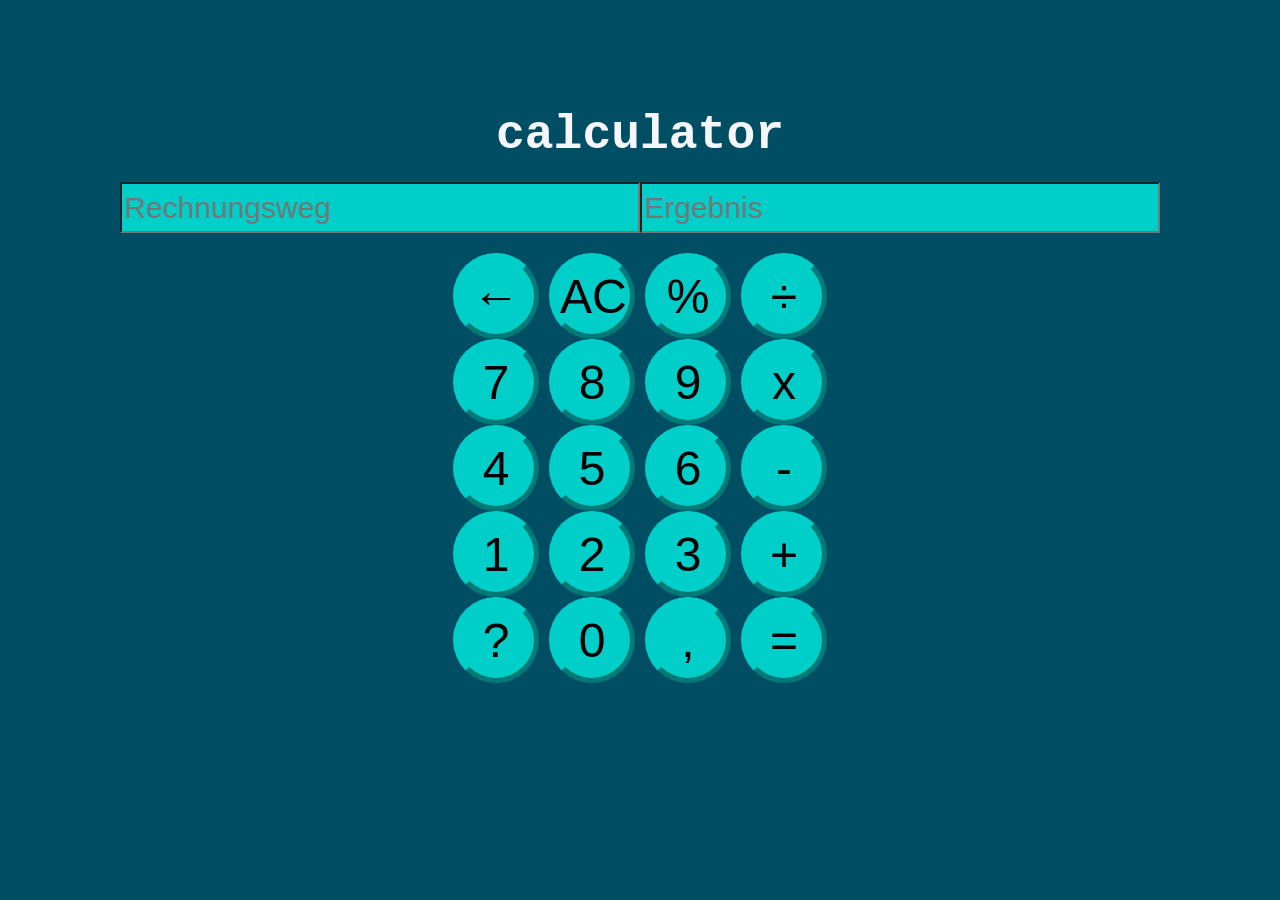
==== index2.html @ 15871a5d "Create index2.html" ====
<!DOCTYPE html>
<html lang="de">
<head>
    <meta charset="UTF-8">
    <meta name="viewport" content="width=device-width, initial-scale=1.0">
    <link rel="icon" type="image/svg" href="calculator.svg">
    <link rel="stylesheet" href="style.css">
    <title>Calculator</title>
</head>
<body>
    <header><h1 class="headline">calculator</h1></header>
    <main>
        <div class="calculator">
            <div class="calculatorField" id="calcuField">
                <input type="text" id="calculationWay" placeholder="Rechnungsweg">
                <input type="text" id="result" placeholder="Ergebnis">
            </div>
            <div class="ebene">
                <button class="btn" type="button" data-value="←">←</button>
                <button class="btn" type="button" data-value="AC">AC</button>
                <button class="btn" type="button" data-value="%">%</button>
                <button class="btn" type="button" data-value="÷">÷</button>
            </div>
            <div class="ebene">
                <button class="btn" type="button" data-value="7">7</button>
                <button class="btn" type="button" data-value="8">8</button>
                <button class="btn" type="button" data-value="9">9</button>
                <button class="btn" type="button" data-value="x">x</button>
            </div>
            <div class="ebene">
                <button class="btn" type="button" data-value="4">4</button>
                <button class="btn" type="button" data-value="5">5</button>
                <button class="btn" type="button" data-value="6">6</button>
                <button class="btn" type="button" data-value="-">-</button>
            </div>
            <div class="ebene">
                <button class="btn" type="button" data-value="1">1</button>
                <button class="btn" type="button" data-value="2">2</button>
                <button class="btn" type="button" data-value="3">3</button>
                <button class="btn" type="button" data-value="+">+</button>
            </div>
            <div class="ebene">
                <button class="btn" type="button" data-value="?">?</button>
                <button class="btn" type="button" data-value="0">0</button>
                <button class="btn" type="button" data-value=",">,</button>
                <button class="btn" type="button" data-value="=">=</button>
            </div>
        </div>
    </main>
    <footer></footer>
</body>
</html>
---- style.css ----
:root {
    /* color */
    --primary-color: #004E64;
    --second-color: #00CEC9;
    --text-color: #F5F6FA;
    --field-color: #00CEC9;

    /* fonts */
    --text-font: 'Courier New', Courier, monospace;

    /* size */
    --font-size: 48px;
    --font-input-size: 30px;
    --padding-top-size: 100px;
    --padding-bottom-size: 20px;
    --gap-size: 10px;
    --btn-size: 86px;
    --btn-radius-size: 50px;
    --btn-radius-width: 5px;
    --margin: 0;
}

body{
    padding: auto;
    background-color: var(--primary-color);
}

h1{
    color: var(--text-color);
    font-family: var(--text-font);
    font-size: var(--font-size);
    display: flex;
    justify-content: center;
    align-items: center;
    padding-top: var(--padding-top-size);
    padding-bottom: var(--padding-bottom-size);
    margin: var(--margin);
}

.ebene {
    display: flex;
    justify-content: center;
    align-items: center;
    flex-direction: row;
    padding: 0 100px 0 100px;
    gap: var(--gap-size);
}

.calculatorField{
    display: flex;
    justify-content: center;
    align-items: center;
    padding-bottom: var(--padding-bottom-size);
}

input{
    width: 40vw;
    height: 5vh;
    background-color: var(--field-color);
    color: var(--text-color);
    font-size: var(--font-input-size);
}

input[type="number"]::-webkit-inner-spin-button,
input[type="number"]::-webkit-outer-spin-button {
    -webkit-appearance: none;
    margin: var(--margin);
}

.btn{
    width: var(--btn-size);
    height: var(--btn-size);
    border-radius: var(--btn-radius-size);
    background-color: var(--second-color);
    border-color: var(--second-color);
    border-width: var(--btn-radius-width);
    font-size: var(--font-size);
}
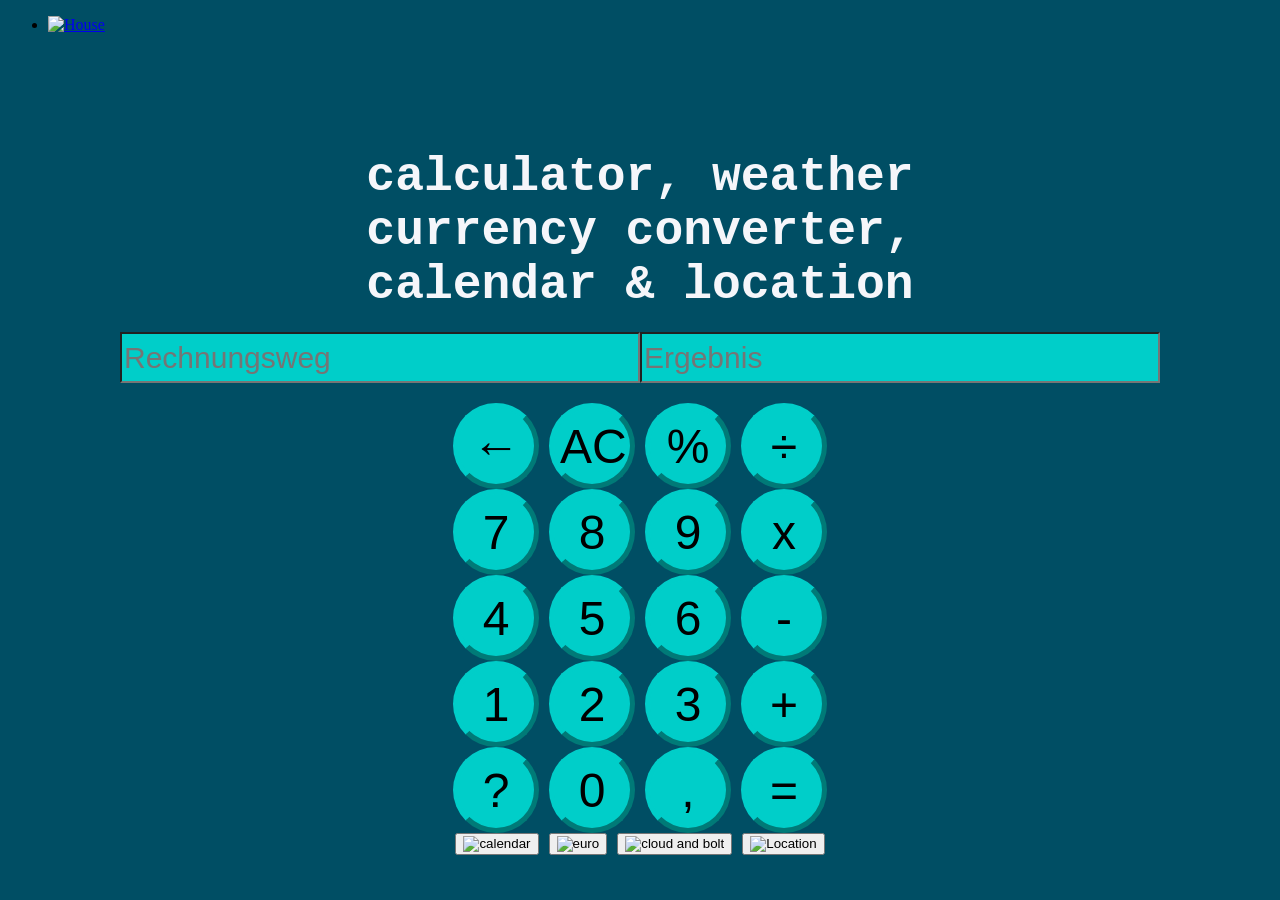
==== commit 8d32186d: "Update index2.html" ====
--- a/index2.html
+++ b/index2.html
@@ -8,42 +8,53 @@
     <title>Calculator</title>
 </head>
 <body>
-    <header><h1 class="headline">calculator</h1></header>
+    <header>
+        <ul>
+            <li><a href="www.kadirkahraman.de"><img class="websiteIcon" src="house.svg" alt="House"></a></li>
+        </ul>
+        <h1 class="headline">calculator, weather <br> currency converter, <br> calendar & location</h1>
+    </header>
     <main>
         <div class="calculator">
             <div class="calculatorField" id="calcuField">
-                <input type="text" id="calculationWay" placeholder="Rechnungsweg">
-                <input type="text" id="result" placeholder="Ergebnis">
+                <input class="inputField" type="text" id="calculationWay" placeholder="Rechnungsweg">
+                <input class="inputField ergebnis" type="text" id="result" placeholder="Ergebnis">
             </div>
             <div class="ebene">
-                <button class="btn" type="button" data-value="←">←</button>
-                <button class="btn" type="button" data-value="AC">AC</button>
-                <button class="btn" type="button" data-value="%">%</button>
-                <button class="btn" type="button" data-value="÷">÷</button>
+                <button class="btn operator" type="button" data-value="←">←</button>
+                <button class="btn operator" type="button" data-value="AC">AC</button>
+                <button class="btn operator" type="button" data-value="%">%</button>
+                <button class="btn operator" type="button" data-value="÷">÷</button>
             </div>
             <div class="ebene">
                 <button class="btn" type="button" data-value="7">7</button>
                 <button class="btn" type="button" data-value="8">8</button>
                 <button class="btn" type="button" data-value="9">9</button>
-                <button class="btn" type="button" data-value="x">x</button>
+                <button class="btn operator" type="button" data-value="x">x</button>
             </div>
             <div class="ebene">
                 <button class="btn" type="button" data-value="4">4</button>
                 <button class="btn" type="button" data-value="5">5</button>
                 <button class="btn" type="button" data-value="6">6</button>
-                <button class="btn" type="button" data-value="-">-</button>
+                <button class="btn operator" type="button" data-value="-">-</button>
             </div>
             <div class="ebene">
                 <button class="btn" type="button" data-value="1">1</button>
                 <button class="btn" type="button" data-value="2">2</button>
                 <button class="btn" type="button" data-value="3">3</button>
-                <button class="btn" type="button" data-value="+">+</button>
+                <button class="btn operator" type="button" data-value="+">+</button>
             </div>
             <div class="ebene">
-                <button class="btn" type="button" data-value="?">?</button>
+                <button class="btn operator" type="button" data-value="?">?</button>
                 <button class="btn" type="button" data-value="0">0</button>
-                <button class="btn" type="button" data-value=",">,</button>
-                <button class="btn" type="button" data-value="=">=</button>
+                <button class="btn operator" type="button" data-value=",">,</button>
+                <button class="btn operator" type="button" data-value="=">=</button>
+            </div>
+            <div class="ebene">
+                <button class="icon" type="button"><img src="calendar.svg" alt="calendar"></button>
+                <button class="icon" type="button"><img src="euro.svg" alt="euro"></button>
+                <button class="icon" type="button"><img src="cloudBolt.svg" alt="cloud and bolt"></button>
+                <button class="icon" type="button"><img src="location.svg" alt="Location"></button>
             </div>
         </div>
     </main>
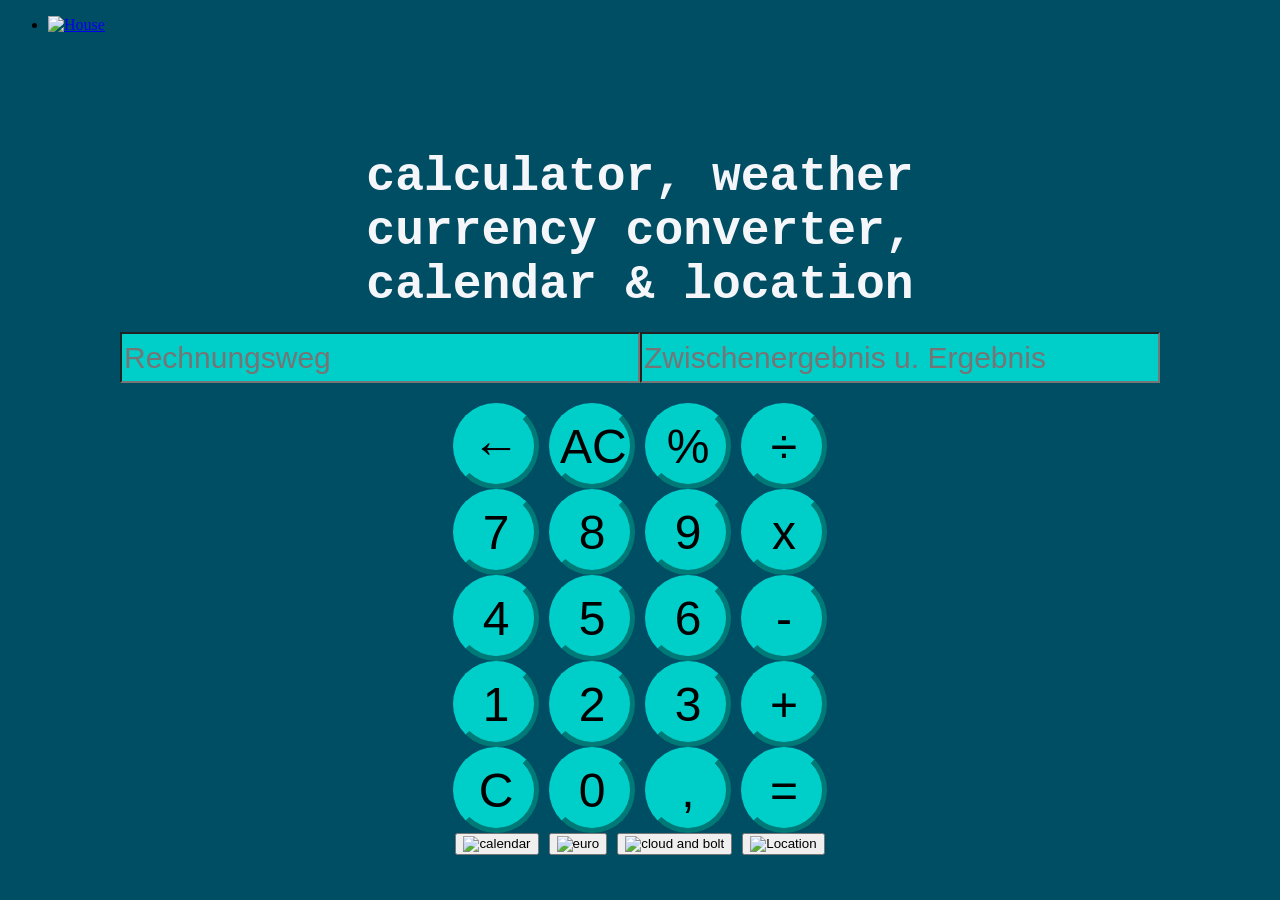
==== commit af019424: "Update index2.html" ====
--- a/index2.html
+++ b/index2.html
@@ -17,8 +17,8 @@
     <main>
         <div class="calculator">
             <div class="calculatorField" id="calcuField">
-                <input class="inputField" type="text" id="calculationWay" placeholder="Rechnungsweg">
-                <input class="inputField ergebnis" type="text" id="result" placeholder="Ergebnis">
+                <input class="inputField" type="text" id="calculationWay" placeholder="Rechnungsweg" readonly>
+                <input class="inputField ergebnis" type="text" id="result" placeholder="Zwischenergebnis u. Ergebnis" readonly>
             </div>
             <div class="ebene">
                 <button class="btn operator" type="button" data-value="←">←</button>
@@ -27,26 +27,26 @@
                 <button class="btn operator" type="button" data-value="÷">÷</button>
             </div>
             <div class="ebene">
-                <button class="btn" type="button" data-value="7">7</button>
-                <button class="btn" type="button" data-value="8">8</button>
-                <button class="btn" type="button" data-value="9">9</button>
+                <button class="btn" id="number" type="button" data-value="7">7</button>
+                <button class="btn" id="number" type="button" data-value="8">8</button>
+                <button class="btn" id="number" type="button" data-value="9">9</button>
                 <button class="btn operator" type="button" data-value="x">x</button>
             </div>
             <div class="ebene">
-                <button class="btn" type="button" data-value="4">4</button>
-                <button class="btn" type="button" data-value="5">5</button>
-                <button class="btn" type="button" data-value="6">6</button>
+                <button class="btn" id="number" type="button" data-value="4">4</button>
+                <button class="btn" id="number" type="button" data-value="5">5</button>
+                <button class="btn" id="number" type="button" data-value="6">6</button>
                 <button class="btn operator" type="button" data-value="-">-</button>
             </div>
             <div class="ebene">
-                <button class="btn" type="button" data-value="1">1</button>
-                <button class="btn" type="button" data-value="2">2</button>
-                <button class="btn" type="button" data-value="3">3</button>
+                <button class="btn" id="number" type="button" data-value="1">1</button>
+                <button class="btn" id="number" type="button" data-value="2">2</button>
+                <button class="btn" id="number" type="button" data-value="3">3</button>
                 <button class="btn operator" type="button" data-value="+">+</button>
             </div>
             <div class="ebene">
-                <button class="btn operator" type="button" data-value="?">?</button>
-                <button class="btn" type="button" data-value="0">0</button>
+                <button class="btn operator" type="button" data-value="C">C</button>
+                <button class="btn" id="number" type="button" data-value="0">0</button>
                 <button class="btn operator" type="button" data-value=",">,</button>
                 <button class="btn operator" type="button" data-value="=">=</button>
             </div>
@@ -59,5 +59,6 @@
         </div>
     </main>
     <footer></footer>
+    <script src="script.js"></script>
 </body>
 </html>
